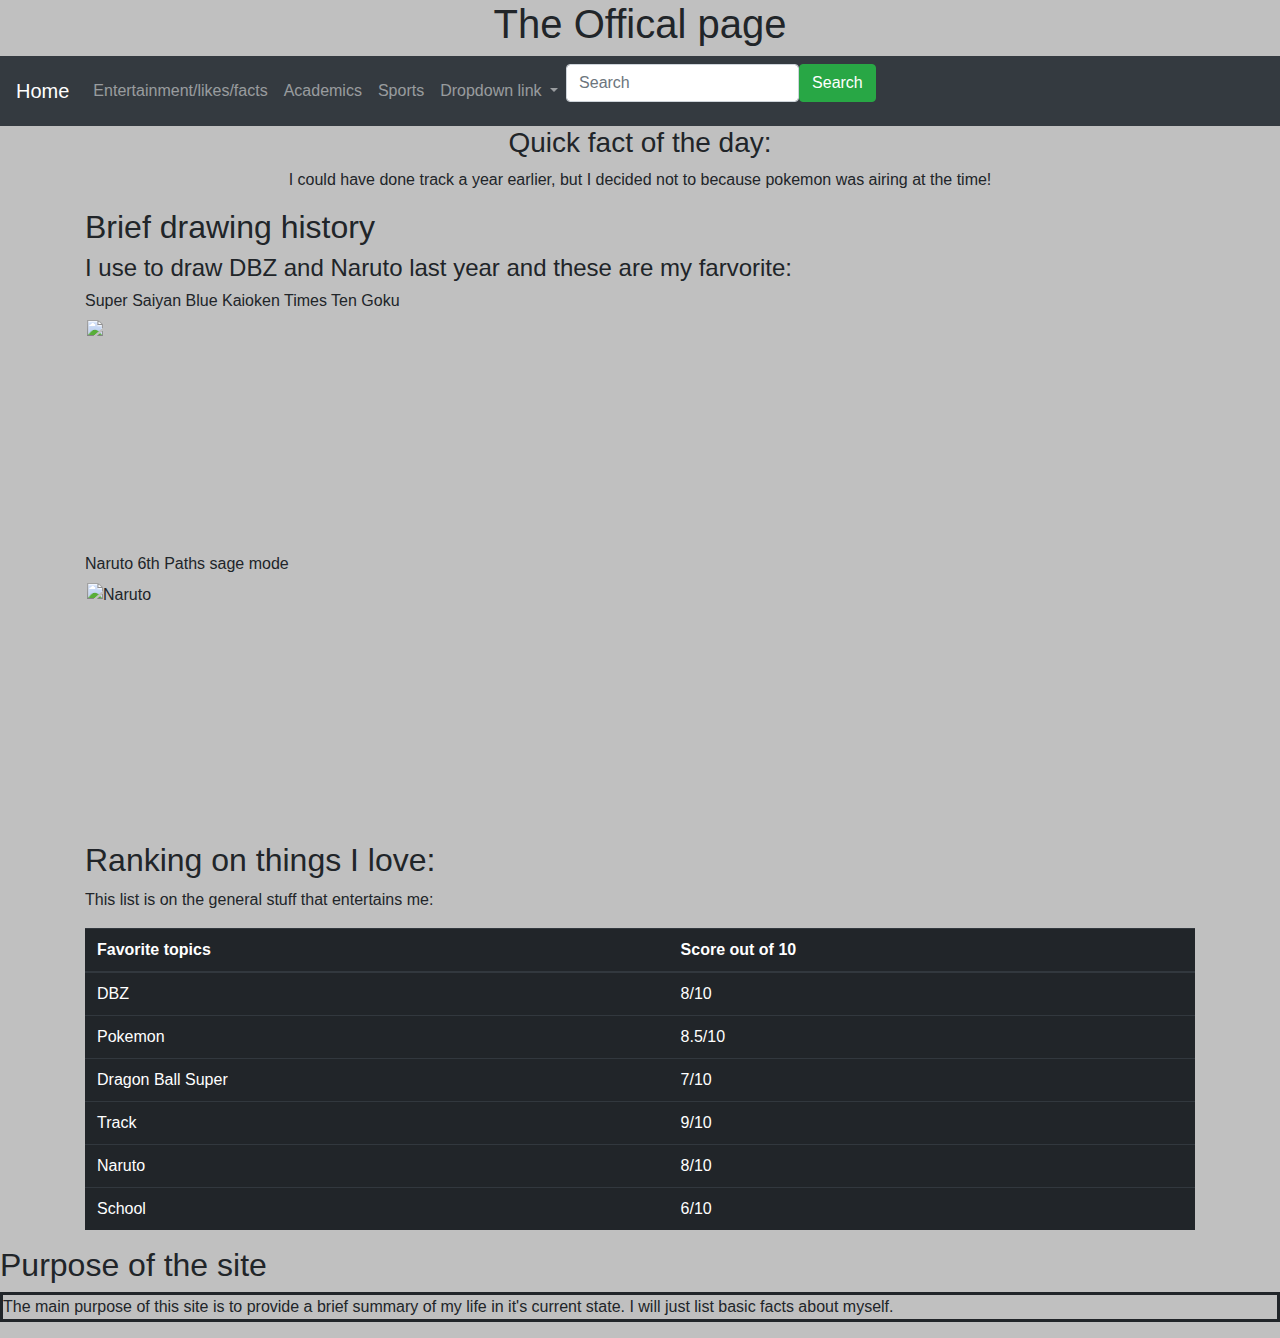
==== Final-Project/index.html @ 71a7c011 "First commit" ====
<!DOCTYPE>
<html lang="en">
<head>
 
    <title>The offical page of Jaylin Jones</title>
  <meta name="viewport" content="width=device-width, initial-scale=1">
  <link rel="stylesheet" href="https://maxcdn.bootstrapcdn.com/bootstrap/4.0.0/css/bootstrap.min.css">
  <script src="https://ajax.googleapis.com/ajax/libs/jquery/3.3.1/jquery.min.js"></script>
  <script src="https://cdnjs.cloudflare.com/ajax/libs/popper.js/1.12.9/umd/popper.min.js"></script>
  <script src="https://maxcdn.bootstrapcdn.com/bootstrap/4.0.0/js/bootstrap.min.js"></script>
  <link rel="stylesheet" type="text/css" href="external.css">

</head>
<style>
p.solid {border-style: solid;}
</style>
<body>
  <center><h1>The Offical page </h1>
  <div class="right">
   <nav class="navbar navbar-expand-sm bg-dark navbar-dark">
  <!-- Brand -->
  <a class="navbar-brand" href="https://preview.c9users.io/jaybug949/ecs41718/Final-Project/index.html">Home</a>

  <!-- Links -->
  <ul class="navbar-nav">
    <li class="nav-item">
      <a class="nav-link" href="#">Entertainment/likes/facts</a>
    </li>
    <li class="nav-item">
      <a class="nav-link" href="#">Academics</a>
   <li class="nav-item">
       <a class="nav-link" href="#">Sports</a>
   </li>
    </li>

    <!-- Dropdown -->
    <li class="nav-item dropdown">
      <a class="nav-link dropdown-toggle" href="#" id="navbardrop" data-toggle="dropdown">
        Dropdown link
      </a>
      <div class="dropdown-menu">
        <a class="dropdown-item" href="#">Link 1</a>
        <a class="dropdown-item" href="#">Link 2</a>
        <a class="dropdown-item" href="#">Link 3</a>
      </div>
    </li>
  </ul>
  <form class="form-inline" action="/action_page.php">
    <input class="form-control" type="text" placeholder="Search">
    <button class="btn btn-success" type="submit">Search</button>
  </form>
</nav>
</div>

 <h3>Quick fact of the day:</h3>
  <p>I could have done track a year earlier, but I decided not to because pokemon was airing at the time!</p>
  </center>
<div class="container">
  <h2>Brief drawing history</h2>
  <h4>I use to draw DBZ and Naruto last year and these are my farvorite:</h4>      
<h6>Super Saiyan Blue Kaioken Times Ten Goku</h6>
  <img src="https://scontent.cdninstagram.com/vp/2a3a95c1aea3de6705ea670e087e9e5b/5B4E50A0/t51.2885-15/s640x640/sh0.08/e35/19623149_1272089679555102_3858896350154326016_n.jpg" class="rounded" alt="" width="304" height="236"> 
  
<h6>Naruto 6th Paths sage mode</h6>
<img src="https://scontent-sea1-1.cdninstagram.com/vp/f0e2b1616f1e93a9a9b8aed178483c1b/5B49201F/t51.2885-15/e35/20479352_1981639958528672_4155156803321069568_n.jpg" class="rounded" alt="Naruto" width="304" height="236">
</div>
<div class="container">
  <br>
  <h2>Ranking on things I love:</h2>
  <p>This list is on the general stuff that entertains me:</p>            
  <table class="table table-dark">
    <thead>
      <tr>
        <th>Favorite topics</th>
        <th>Score out of 10</th>
      </tr>
    </thead>
    <tbody>
      <tr>
        <td>DBZ</td>
        <td>8/10</td>
      </tr>
      <tr>
        <td>Pokemon</td>
        <td>8.5/10</td>
      </tr>
      <tr>
        <td>Dragon Ball Super</td>
        <td>7/10</td>
      </tr>
      <tr>
        <td>Track</td>
        <td>9/10</td>
      </tr>
      <tr>
        <td>Naruto</td>
        <td>8/10</td>
      </tr>
      <tr>
        <td>School</td>
        <td>6/10</td>
      </tr>
    </tbody>
  </table>
</div>
<h2>Purpose of the site</h2>
   <p class="solid">The main purpose of this site is to provide a brief summary of my life in it's current state. I will just list basic facts about myself. </p>


</body>
</html>
---- Final-Project/external.css ----
body {
    background-color: Silver;
}
p {
    background-color: ;
}
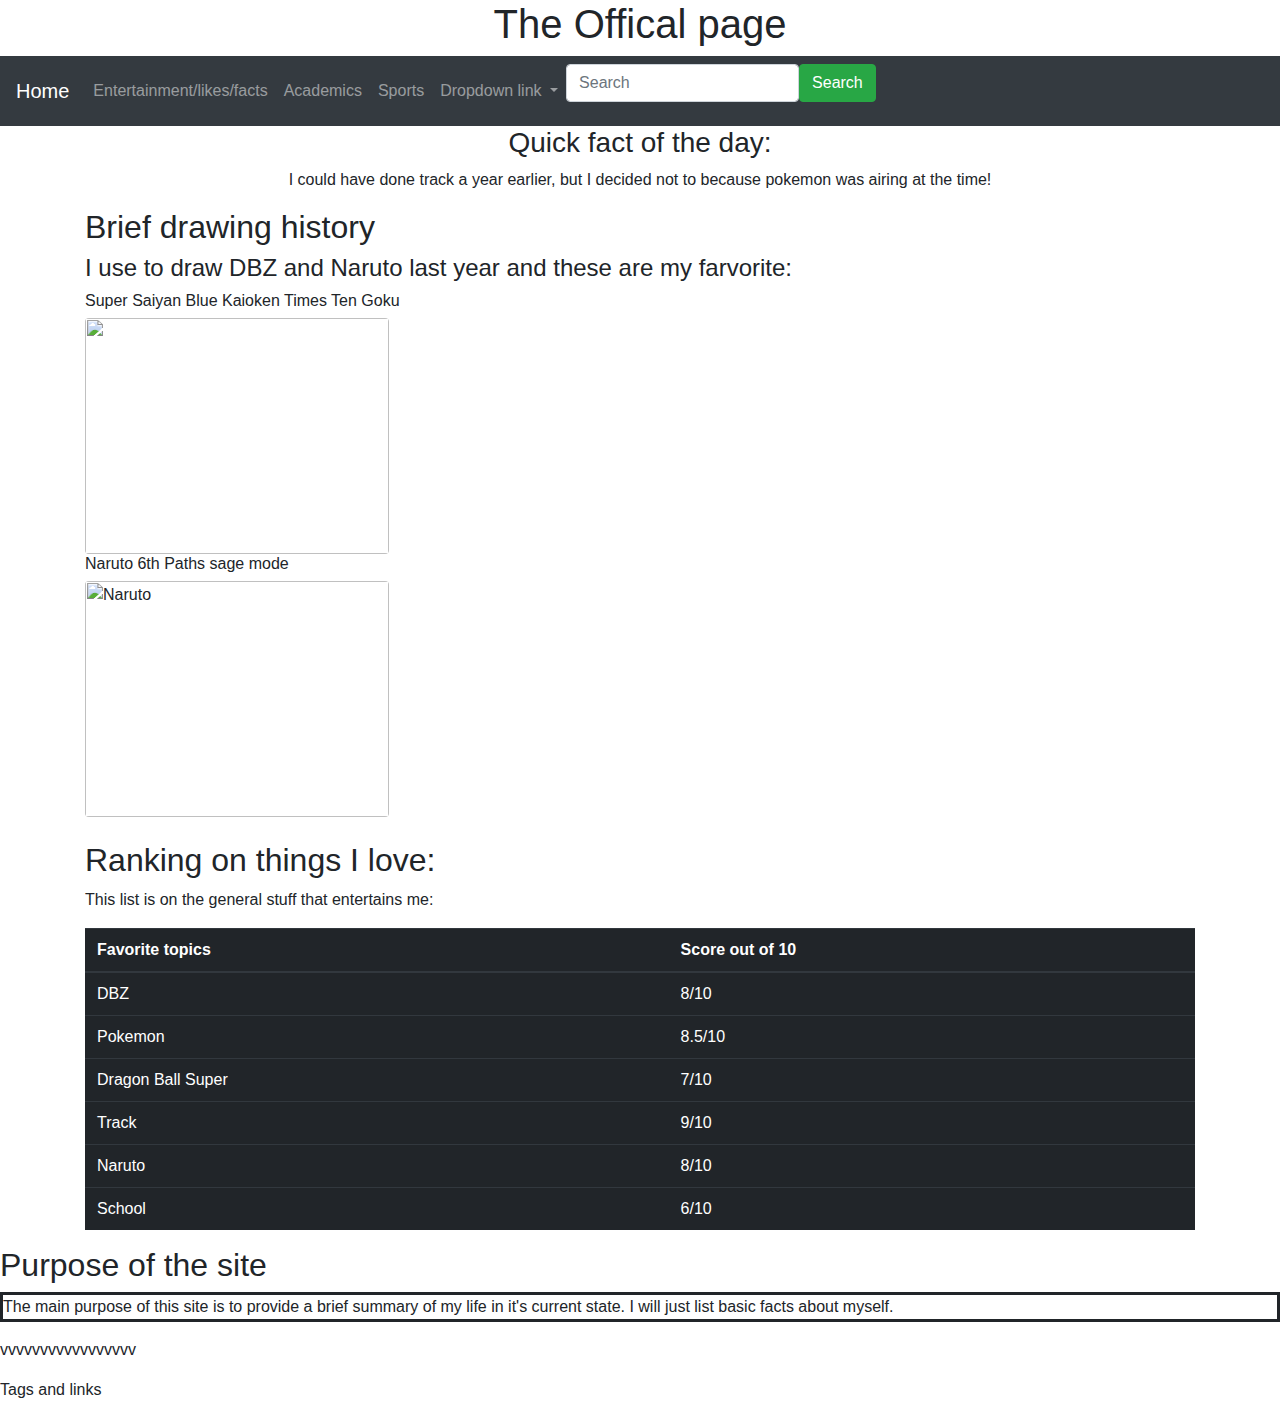
==== commit 57e6059c: "first commit" ====
--- a/Final-Project/index.html
+++ b/Final-Project/index.html
@@ -8,7 +8,7 @@
   <script src="https://ajax.googleapis.com/ajax/libs/jquery/3.3.1/jquery.min.js"></script>
   <script src="https://cdnjs.cloudflare.com/ajax/libs/popper.js/1.12.9/umd/popper.min.js"></script>
   <script src="https://maxcdn.bootstrapcdn.com/bootstrap/4.0.0/js/bootstrap.min.js"></script>
-  <link rel="stylesheet" type="text/css" href="external.css">
+  <link rel="stylesheet" type="text/css" href="https://jmjones50.github.io/ecs41718/external.css">
 
 </head>
 <style>
@@ -105,7 +105,7 @@
 </div>
 <h2>Purpose of the site</h2>
    <p class="solid">The main purpose of this site is to provide a brief summary of my life in it's current state. I will just list basic facts about myself. </p>
-
-
+<p>vvvvvvvvvvvvvvvvv</p>
+<p>Tags and links</p>
 </body>
 </html>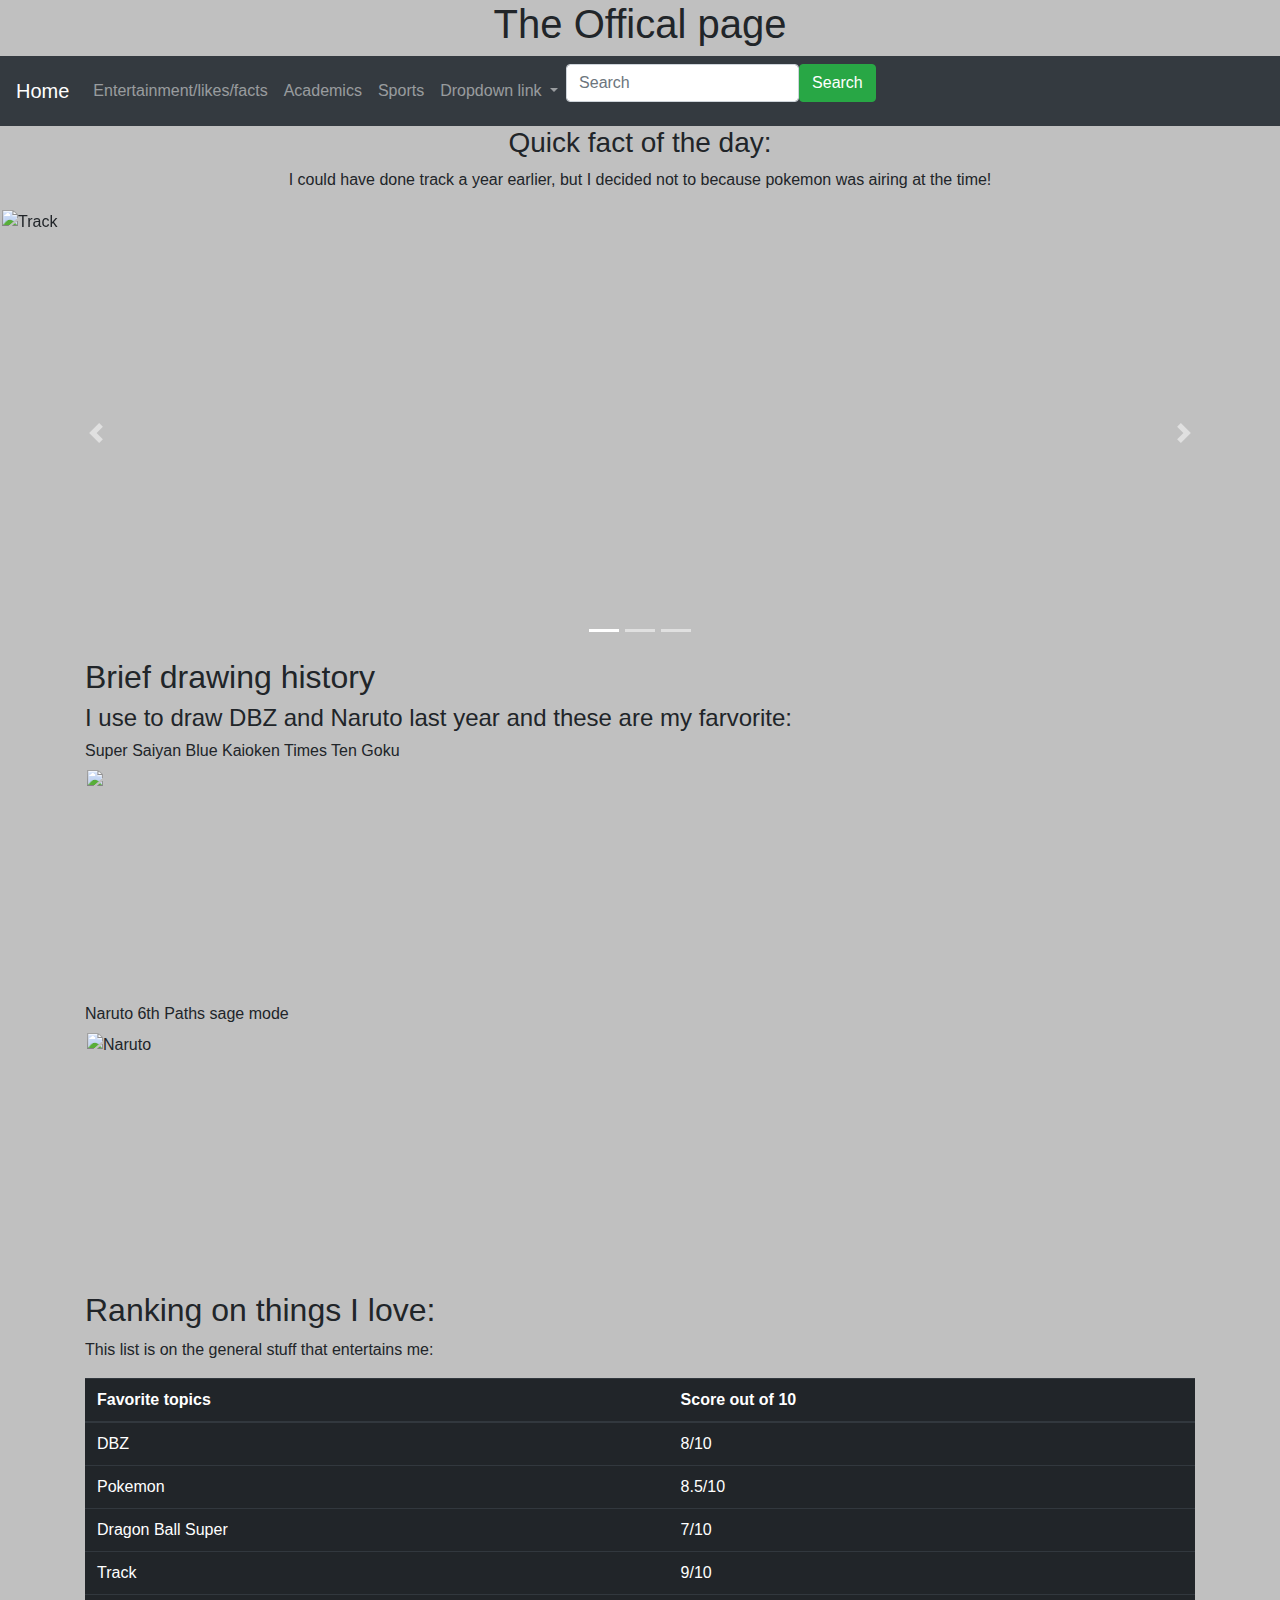
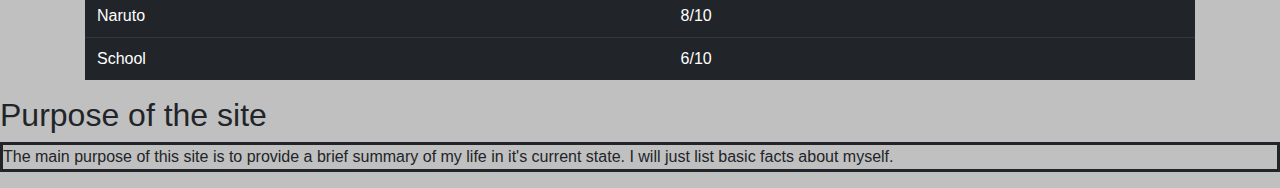
==== commit acca684e: "First commit" ====
--- a/Final-Project/index.html
+++ b/Final-Project/index.html
@@ -12,6 +12,18 @@
 
 </head>
 <style>
+body {
+    background-color: Silver;
+}
+p {
+    background-color: ;
+}
+
+/* Make the image fully responsive */
+  .carousel-inner img {
+      width: 50%;
+      height: 50%;
+  }
 p.solid {border-style: solid;}
 </style>
 <body>
@@ -55,6 +67,37 @@
  <h3>Quick fact of the day:</h3>
   <p>I could have done track a year earlier, but I decided not to because pokemon was airing at the time!</p>
   </center>
+  <div id="demo" class="carousel slide" data-ride="carousel">
+
+  <!-- Indicators -->
+  <ul class="carousel-indicators">
+    <li data-target="#demo" data-slide-to="0" class="active"></li>
+    <li data-target="#demo" data-slide-to="1"></li>
+    <li data-target="#demo" data-slide-to="2"></li>
+  </ul>
+  
+  <!-- The slideshow -->
+  <div class="carousel-inner">
+    <div class="carousel-item active">
+      <img src="https://timage3.prepsportswear.com/GetImage.iaspx?type=1&scale=65&schoolid=291635&p=5161&d=45199&up_pp=Jaylin%20Jones%7C16&up_ss=tf&side=B" alt="Track" width="300" height="500">
+    </div>
+   
+    <div class="carousel-item"> <center>
+      <img src="[data-uri]" alt="" width="300" height="500">
+    <div class="carousel-item">
+      <img src="http://www.react365.com/cache/images/8/1/6/5/2/816522471d7fe619b72d3c366a648868204bbb33.jpeg" alt="LaneTech" width="300" height="500">
+    </center>
+    </div>
+  </div>
+  
+  <!-- Left and right controls -->
+  <a class="carousel-control-prev" href="#demo" data-slide="prev">
+    <span class="carousel-control-prev-icon"></span>
+  </a>
+  <a class="carousel-control-next" href="#demo" data-slide="next">
+    <span class="carousel-control-next-icon"></span>
+  </a>
+</div>
 <div class="container">
   <h2>Brief drawing history</h2>
   <h4>I use to draw DBZ and Naruto last year and these are my farvorite:</h4>      
@@ -105,7 +148,6 @@
 </div>
 <h2>Purpose of the site</h2>
    <p class="solid">The main purpose of this site is to provide a brief summary of my life in it's current state. I will just list basic facts about myself. </p>
-<p>vvvvvvvvvvvvvvvvv</p>
-<p>Tags and links</p>
+
 </body>
 </html>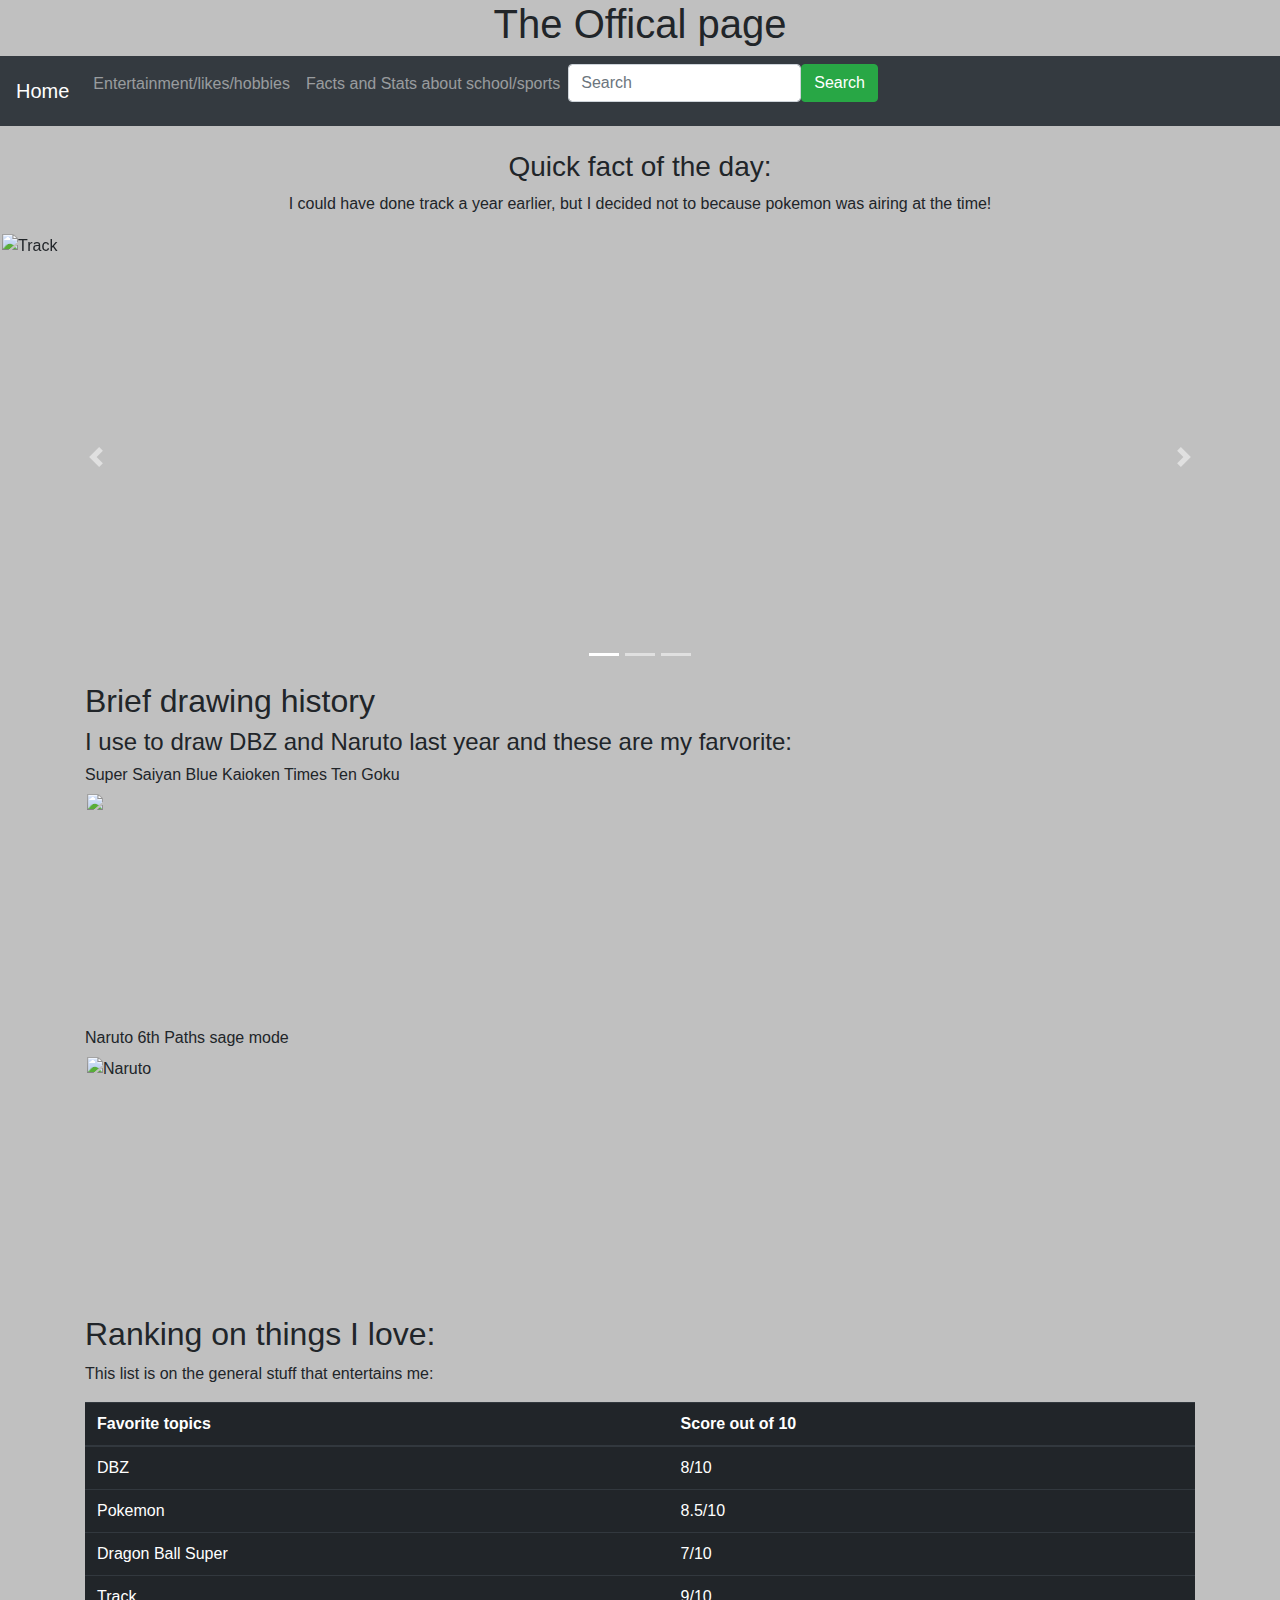
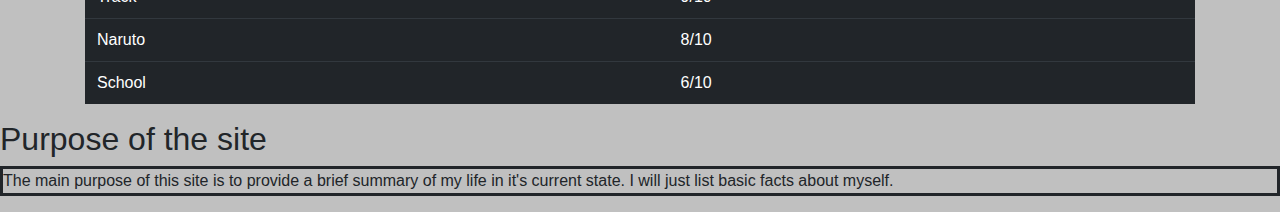
==== commit cb44b849: "First commit" ====
--- a/Final-Project/index.html
+++ b/Final-Project/index.html
@@ -31,36 +31,28 @@
   <div class="right">
    <nav class="navbar navbar-expand-sm bg-dark navbar-dark">
   <!-- Brand -->
-  <a class="navbar-brand" href="https://preview.c9users.io/jaybug949/ecs41718/Final-Project/index.html">Home</a>
+  <a class="navbar-brand" href="https://jmjones50.github.io/ecs41718/Final-Project/index.html">Home</a>
 
   <!-- Links -->
   <ul class="navbar-nav">
     <li class="nav-item">
-      <a class="nav-link" href="#">Entertainment/likes/facts</a>
+      <a class="nav-link" href="https://jmjones50.github.io/ecs41718//Final-Project/page2.html">Entertainment/likes/hobbies</a>
+     
     </li>
     <li class="nav-item">
-      <a class="nav-link" href="#">Academics</a>
-   <li class="nav-item">
-       <a class="nav-link" href="#">Sports</a>
-   </li>
-    </li>
-
-    <!-- Dropdown -->
-    <li class="nav-item dropdown">
-      <a class="nav-link dropdown-toggle" href="#" id="navbardrop" data-toggle="dropdown">
-        Dropdown link
-      </a>
-      <div class="dropdown-menu">
-        <a class="dropdown-item" href="#">Link 1</a>
-        <a class="dropdown-item" href="#">Link 2</a>
-        <a class="dropdown-item" href="#">Link 3</a>
+      <a class="nav-link" href="#">Facts and Stats about school/sports</a>
+    </li><br>
+    <form class="form-inline" action="/action_page.php">
+    <input class="form-control" type="text" placeholder="Search">
+    <button class="btn btn-success" type="submit">Search</button>
+  </form>
       </div>
     </li>
   </ul>
-  <form class="form-inline" action="/action_page.php">
-    <input class="form-control" type="text" placeholder="Search">
-    <button class="btn btn-success" type="submit">Search</button>
-  </form>
+</nav>
+<br>
+
+  
 </nav>
 </div>
 
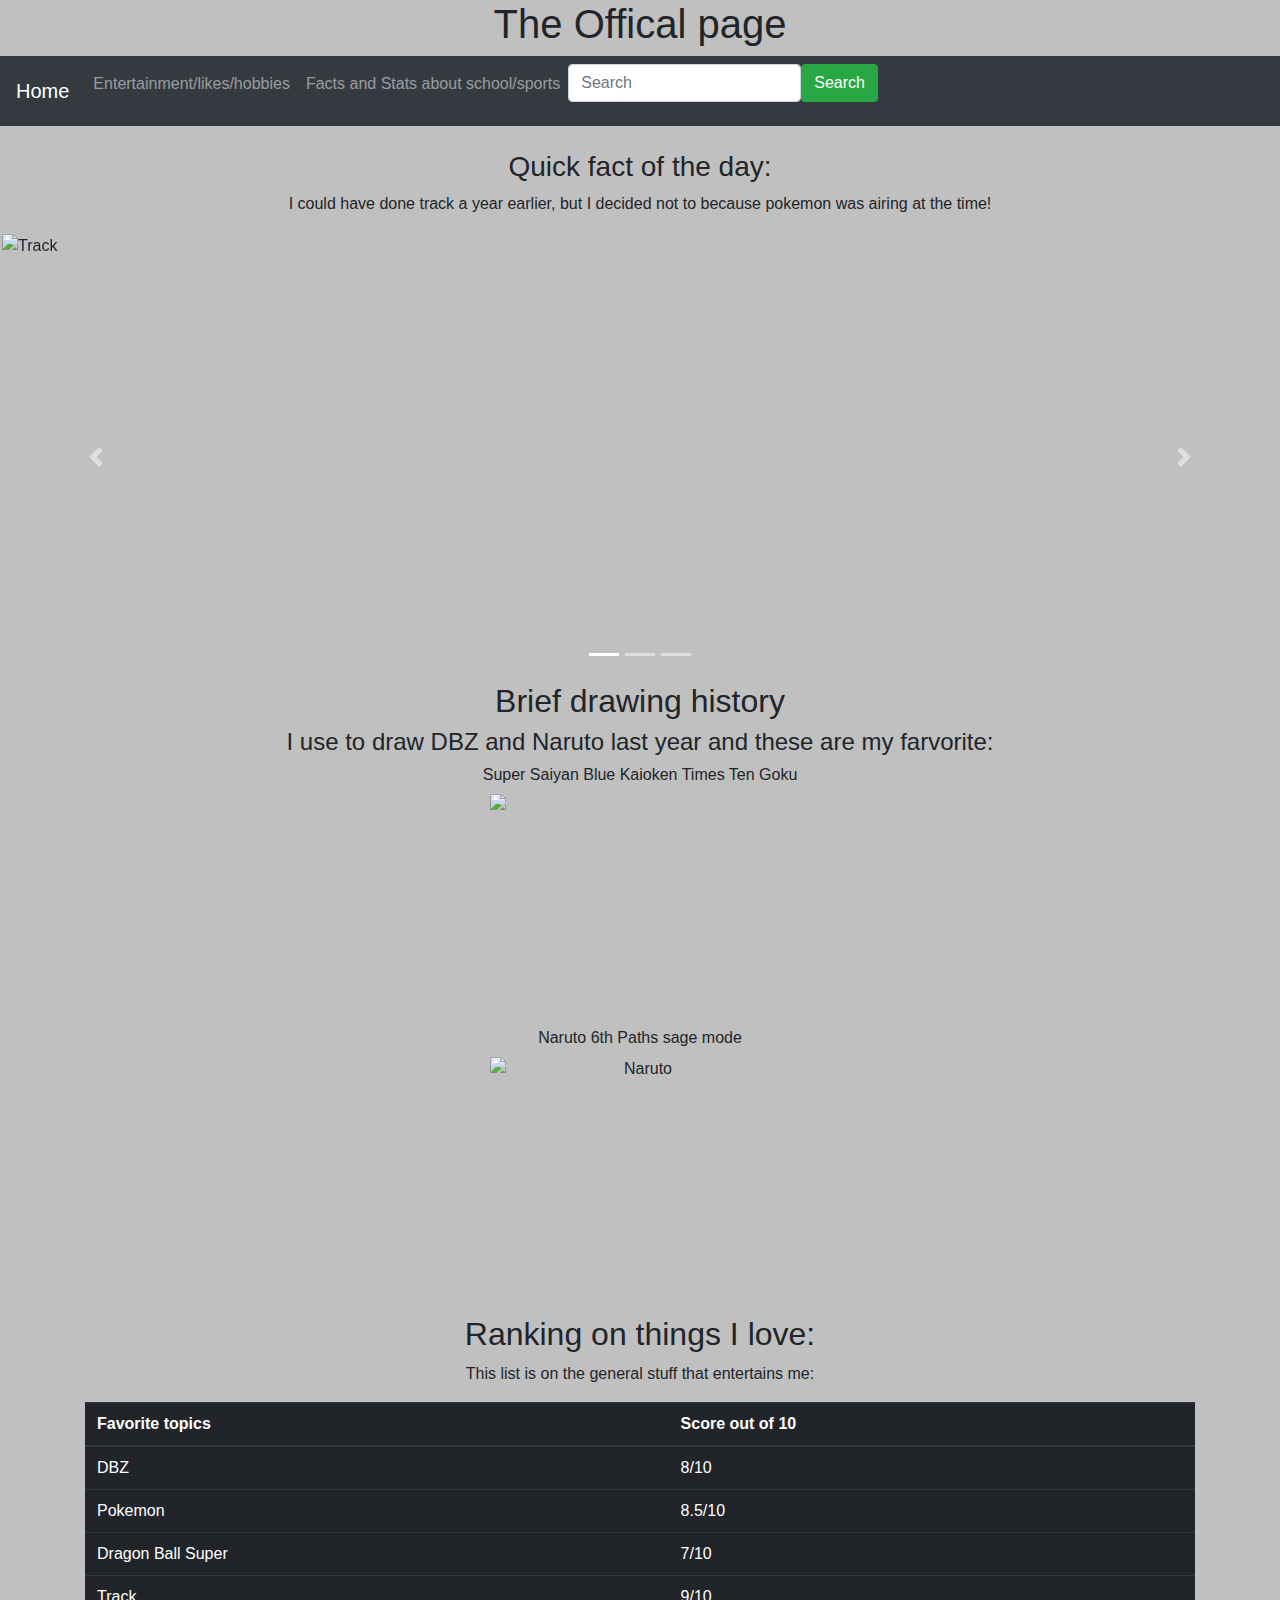
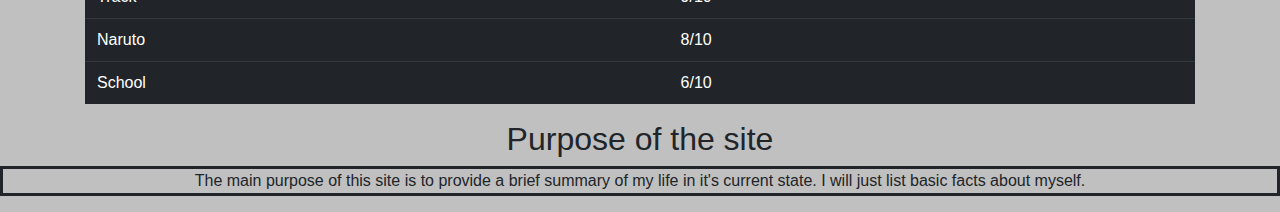
==== commit a5a05188: "First commit" ====
--- a/Final-Project/index.html
+++ b/Final-Project/index.html
@@ -40,7 +40,7 @@
      
     </li>
     <li class="nav-item">
-      <a class="nav-link" href="#">Facts and Stats about school/sports</a>
+      <a class="nav-link" href="https://jmjones50.github.io/ecs41718/Final-Project/page3.html">Facts and Stats about school/sports</a>
     </li><br>
     <form class="form-inline" action="/action_page.php">
     <input class="form-control" type="text" placeholder="Search">
@@ -89,7 +89,7 @@
   <a class="carousel-control-next" href="#demo" data-slide="next">
     <span class="carousel-control-next-icon"></span>
   </a>
-</div>
+</div><center> 
 <div class="container">
   <h2>Brief drawing history</h2>
   <h4>I use to draw DBZ and Naruto last year and these are my farvorite:</h4>      
@@ -140,6 +140,6 @@
 </div>
 <h2>Purpose of the site</h2>
    <p class="solid">The main purpose of this site is to provide a brief summary of my life in it's current state. I will just list basic facts about myself. </p>
-
+</center>
 </body>
 </html>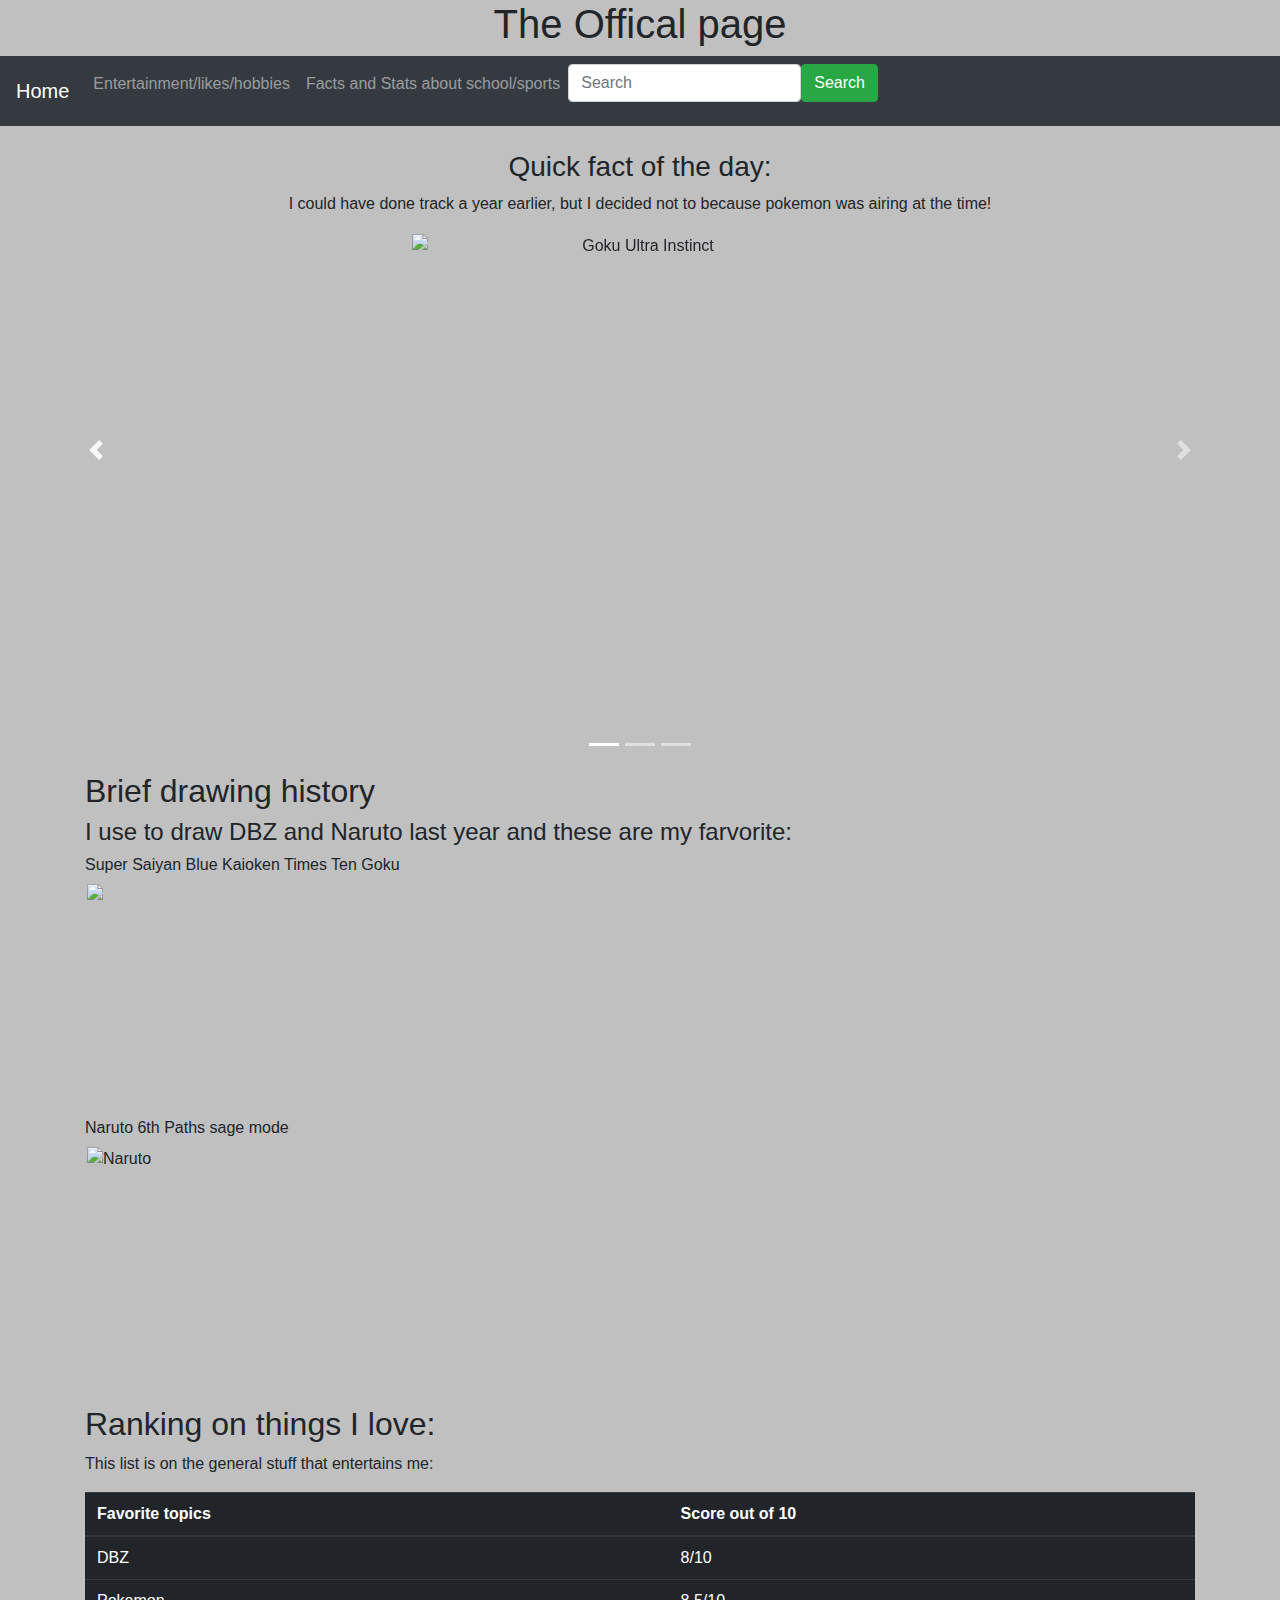
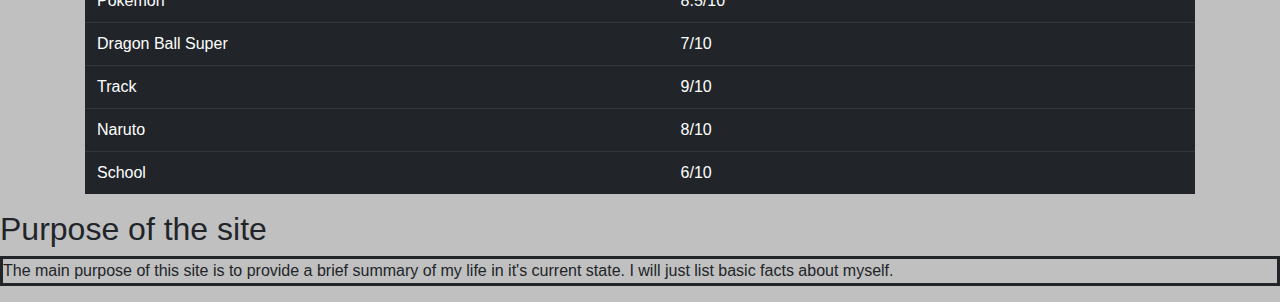
==== commit b7a66cb1: "First commit" ====
--- a/Final-Project/index.html
+++ b/Final-Project/index.html
@@ -12,6 +12,11 @@
 
 </head>
 <style>
+ /* Make the image fully responsive */
+  .carousel-inner img {
+      width: 60%;
+      height: 60%;
+  }
 body {
     background-color: Silver;
 }
@@ -19,11 +24,6 @@
     background-color: ;
 }
 
-/* Make the image fully responsive */
-  .carousel-inner img {
-      width: 50%;
-      height: 50%;
-  }
 p.solid {border-style: solid;}
 </style>
 <body>
@@ -59,7 +59,8 @@
  <h3>Quick fact of the day:</h3>
   <p>I could have done track a year earlier, but I decided not to because pokemon was airing at the time!</p>
   </center>
-  <div id="demo" class="carousel slide" data-ride="carousel">
+  <center>
+ <div id="demo" class="carousel slide" data-ride="carousel">
 
   <!-- Indicators -->
   <ul class="carousel-indicators">
@@ -71,16 +72,16 @@
   <!-- The slideshow -->
   <div class="carousel-inner">
     <div class="carousel-item active">
-      <img src="https://timage3.prepsportswear.com/GetImage.iaspx?type=1&scale=65&schoolid=291635&p=5161&d=45199&up_pp=Jaylin%20Jones%7C16&up_ss=tf&side=B" alt="Track" width="300" height="500">
+      <img src="https://pre00.deviantart.net/e533/th/pre/f/2017/286/6/2/goku___ultra_instinct___migatte_no_gokui_by_xyelkiltrox-dbqi35q.jpg" alt="Goku Ultra Instinct" width="1100" height="500">
     </div>
-   
-    <div class="carousel-item"> <center>
-      <img src="[data-uri]" alt="" width="300" height="500">
     <div class="carousel-item">
-      <img src="http://www.react365.com/cache/images/8/1/6/5/2/816522471d7fe619b72d3c366a648868204bbb33.jpeg" alt="LaneTech" width="300" height="500">
-    </center>
+      <img src="[data-uri]" alt="Lanetech" width="1100" height="500">
+    </div>
+    <div class="carousel-item">
+      <img src="[data-uri]" alt="Space Dandy" width="1100" height="500">
     </div>
   </div>
+  </center>
   
   <!-- Left and right controls -->
   <a class="carousel-control-prev" href="#demo" data-slide="prev">
@@ -89,7 +90,7 @@
   <a class="carousel-control-next" href="#demo" data-slide="next">
     <span class="carousel-control-next-icon"></span>
   </a>
-</div><center> 
+</div>
 <div class="container">
   <h2>Brief drawing history</h2>
   <h4>I use to draw DBZ and Naruto last year and these are my farvorite:</h4>      
@@ -140,6 +141,5 @@
 </div>
 <h2>Purpose of the site</h2>
    <p class="solid">The main purpose of this site is to provide a brief summary of my life in it's current state. I will just list basic facts about myself. </p>
-</center>
 </body>
 </html>